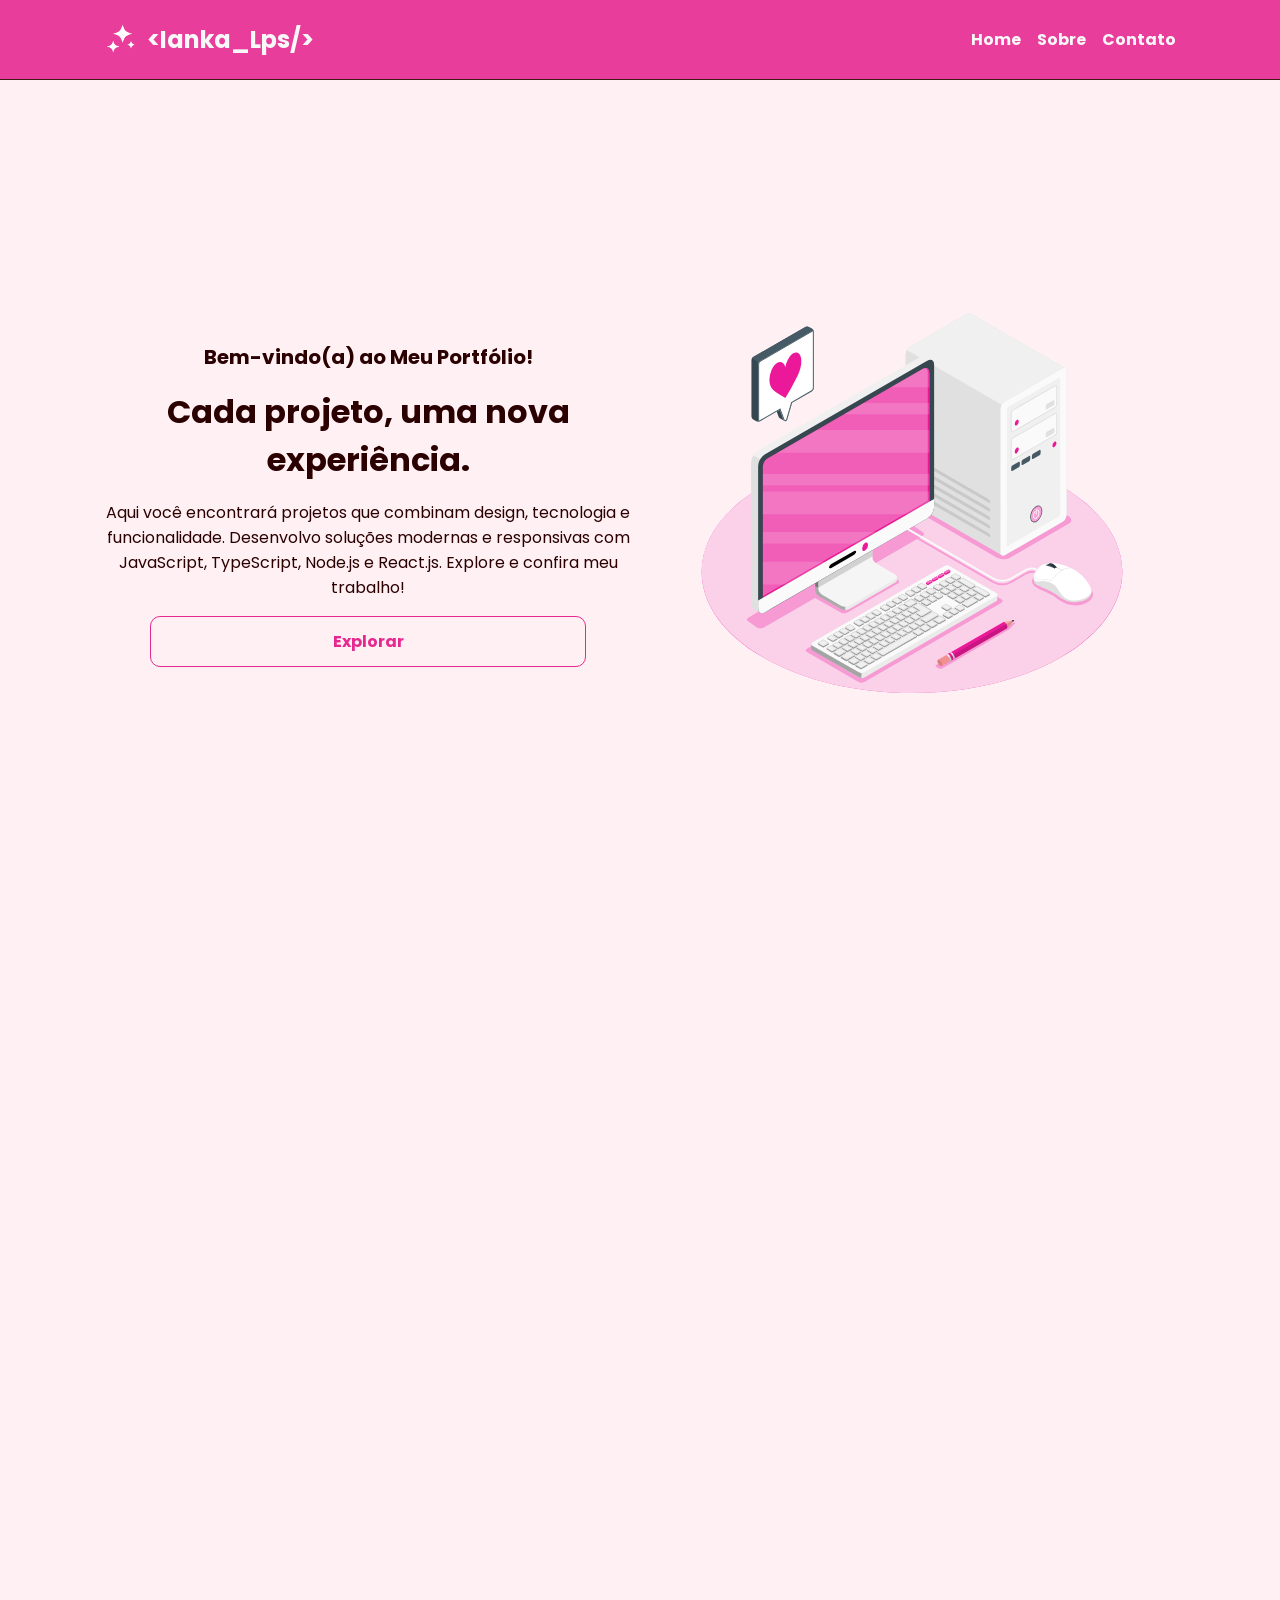
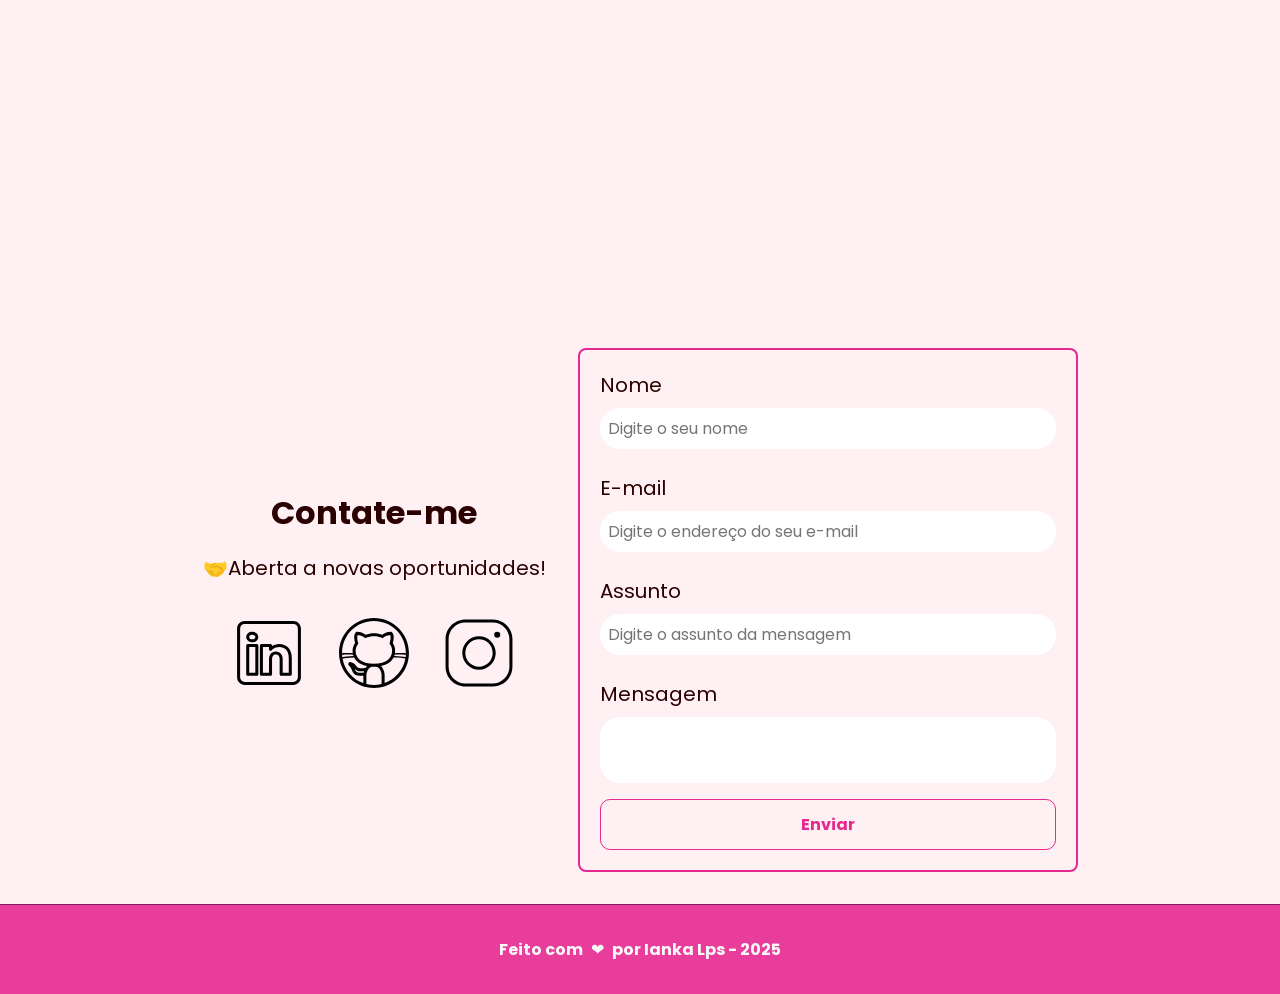
==== index.html @ 4127769c "Update index.html" ====
<!DOCTYPE html>
<html lang="pt-br">
<head>

        <!-- Fontes do Google -->
        <link rel="preconnect" href="https://fonts.googleapis.com">
        <link rel="preconnect" href="https://fonts.gstatic.com" crossorigin>

        <!-- Fonte do Google - Poppins -->
        <link href="https://fonts.googleapis.com/css2?family=Poppins&display=swap" rel="stylesheet">


        <meta charset="UTF-8">
        <meta name="viewport" content="width=device-width, initial-scale=1.0">
        <meta name="description" content="Projeto Portfólio">
        <meta name="author" content="Ianka Lopes">
        <meta name="keywords" content="HTML, CSS, JavaScript">
        <link rel="icon" href="./assets/img/twinkle.png"/>

        <!-- Link para a Folha de Estilo CSS -->
        <link rel="stylesheet" href="./assets/css/styles.css">

        <title>Portfólio - Ianka Lopes</title>
</head>

<body>

        <!-- Cabeçalho da Página -->
        <header class="flex menu_container">

            <!-- Conteudo do Cabeçalho -->
            <div id="header_content" class="menu_content">

            <!-- Título do Cabeçalho -->
            <div id="titulo"> 

            <h2>
                <a href="#">
                    <img src="./assets/img/twinkle.png" alt="Twinkle" width="35">
                    &lt;Ianka_Lps/&gt;
                </a>
            </h2>
            </div>

            <!-- Menu -->
            <div id="menu" class="flex">
                <nav>
                    <!-- Marcadores não Ordenados -->
                    <ul class="flex menu_list">
                        <li><a href="#">Home </a></li>
                        <li><a href="#about">Sobre</a></li>
                        <li><a href="#contact">Contato</a></li>
                    </ul>
                </nav>
            </div>
        </div>
        
    </header>

    <!-- Seção Principal da Página -->
    <main> 

        <!-- Seção - Home -->
        <section id="home" class="flex home_container">

            <article id="home_texto" class="flex home_content">

                <h4>Bem-vindo(a) ao Meu Portfólio!</h4>
                <h1>Cada projeto, uma nova experiência.</h1>
                <p>Aqui você encontrará projetos que combinam design, tecnologia e funcionalidade. 
                    Desenvolvo soluções modernas e responsivas com JavaScript, TypeScript, Node.js 
                    e React.js. Explore e confira meu trabalho!</p>
                
                <a 
                    href="https://github.com/IankaLps" 
                    target="_blank"
                    class="botao"
                >
                    Explorar
                </a>

            </article>

            <article id="home_imagem" class="flex home_content">
                <img 
                    src="./assets/img/desktop-computer-animate.svg" 
                    alt="Computador Rosa Animado"
                />
            </article>

        </section>

            <!-- Seção - About -->
        <section id="about" class="flex about_container">

            
    </section>


            <!-- Seção - Contact -->
            <section id="contact" class="contato_container">

                <article id="redes_socias" class="contato_content">
                    <h4>Contate-me</h4>
                    <p>🤝Aberta a novas oportunidades!</p>


                    <div id="icones_redes_sociais" class="social_container">
                    <a href="https://www.linkedin.com/in/iankalps/" target="_blank">
                        <img 
                            src="./assets/img/linkedin.svg"
                            alt="Logo do Linkedin"
                            class="social_icon"
                        >
                    </a>
                    <a href="https://github.com/IankaLps" target="_blank">
                        <img 
                            src="./assets/img/github.svg"
                            alt="Logo do GitHub"
                            class="social_icon"
                    >
                    </a>
                    <a href="" target="_blank">
                        <img 
                            src="./assets/img/instagram.svg"
                            alt="Logo do Instagram"
                            class="social_icon"
                    >
                    </a>
                    </div>
                </article>

            <!-- Seção - Formulário Contato-->
            <form action="https://formsubmit.co/150d724d189f7269b59878efcbf6ae27" method="POST" id="formulario">

                <input type="hidden" name="_next" value="http://localhost:5500/sucess.html">
                <input type="hidden" name="_captcha" value="false">

                <label for="none">Nome</label>
                <input 
                    id="nome" 
                    type="text" 
                    name="nome"
                    placeholder="Digite o seu nome" >
                <span id="txtNome"></span>

                <label for="email">E-mail</label>
                <input 
                    id="email" 
                    type="text" 
                    name="email"
                    placeholder="Digite o endereço do seu e-mail"
                >
                <span id="txtEmail"></span>

                <label for="assunto">Assunto</label>
                <input 
                    id="assunto" 
                    type="text" 
                    name="assunto"
                    placeholder="Digite o assunto da mensagem"
                >
                <span id="txtAssunto"></span>

                <label for="mensagem">Mensagem</label>
                <textarea
                    id="mensagem"
                    name="mensagem"
                    placeholder="Digite a sua mensagem"
                >
                </textarea>

                <button type="submit" class="botao">Enviar</button>
            </form>

        </section>

    </main>

    <!-- Rodapé da Página -->
    <footer class="flex"> 
        Feito com <span class="heart">❤</span> por Ianka Lps - 2025
    </footer>

        <!-- Script JavaScript -->
        <script src="./assets/js/script.js"></script>

</body>

</html>
---- assets/css/styles.css ----
*{
    margin: 0;
    padding: 0;
    box-sizing: border-box;
    text-decoration: none;
    outline: none;
    font-weight: 400;
    font-family: 'Poppins', sans-serif;
}

:root{
    --gray-400: #505861;
    --gray-100: #E4E4E4;
    --black-800: #171717;
    --white: #F9F9F9;

    --pink-100: #FEF0F3;
    --pink-300: #2b0000;
    --pink-400: #E62991;
    --pink-600: #7A0650;
    
}

html{
    width: 100%;
    height: 100vh;
    scroll-behavior: smooth;
}

body{
    background-color: var(--pink-100);
    color: var(--pink-300);
    -webkit-font-smoothing: antialiased;
    -moz-osx-font-smoothing: grayscale;
}

button,
a {
    cursor: pointer;
}

.botao{
    color: var(--pink-400);
    text-align: center;
    padding: 12px 32px;
    background: none;
    border: 1px solid var(--pink-400);
    border-radius: 10px;
    font-weight: 700;
    font-size: 1rem;
}

.botao:hover{
    background-color: var(--pink-400);
    color: var(--white)
}


.botao:active {
    background-color: var(--pink-300); /* Um tom mais escuro quando pressionado */
    color: var(--white); /* Texto fica branco ao clicar */
}

.flex{
    display: flex;
    justify-content: center;
    align-items: center;
}



/* Estilização - Seção Header */
.menu_container{
    position: sticky;
    top: 0;
    width: 100%;
    height: 5rem;
    background-color: var(--pink-400);
    border-bottom: 1px solid var(--pink-300);
    filter: opacity(0.9);
}

.menu_container a{
    color: var(--white);
    font-weight: 700;
}

.menu_container a:hover{
    color: var(--pink-300);
}

.menu_container a:active {
    color: var(--pink-100); /* Tom mais escuro quando pressionado */
}

.menu_content{
    max-width: 1120px;
    padding: 0 1.5rem;
    width: 100%;
    display: flex;
    justify-content: space-between;
}

.menu_list{
    list-style: none;
    text-align: center;
}

.menu_list li{
    margin-left: 1rem;
}

#menu_content_sucess {
    width: 100%;
    max-width: 1120px;
    padding: 0 1.5rem;
}

/* Ajuste para o título do cabeçalho */
#titulo h2 a {
    display: flex;
    align-items: center;
    gap: 0.5rem; /* Espaço entre o ícone e o nome */
    text-decoration: none;
    font-size: 1.5rem;
}

#menu_content_sucess h2 {
    font-size: 1.5rem; /* Mesmo tamanho da página sucess.html */
}

#menu_content_sucess h2 a {
    display: flex;
    align-items: center;
    gap: 0.5rem;
    text-decoration: none;
    font-size: inherit;
}

/* Ajuste para o ícone */
#titulo img {
    width: 35px;
    height: auto;
    max-width: 100%;
}

/* Estilização - Seção Home */
.home_container{
    max-width: 1120px;
    margin: 1rem auto;
    padding: 0 1rem;
    height: calc(100vh - 6.25rem);
}

.home_container p,
h1,
h4{
    text-align: center;
    font-size: 1rem;
}

.home_container h1{
    font-size: 2.25rem;
    line-height: 3rem;
    font-weight: 700;
}

.home_container h4{
    font-weight: 700;
}

.home_container p{
    margin: 1rem 0;
}

.home_container .botao{
    width: 80%;
}

.home_content{
    width: 50vw;
    flex-direction: column;
}

.home_content img{
    display: flex;
    width: 80%;
}

/* Estilização - Página Sucess */
.home_container_sucess {
    height: calc(100vh - 12.5rem);
    max-width: 1120px;
    margin: 1rem auto;
    padding: 0 1rem;
}

#home_texto {
    width: 50vw;
    flex-direction: column;
}

#home_texto h1 {
    font-size: 2rem;
    font-weight: 700;
}

#home_texto h4 {
    font-size: 1.25rem;
    padding: 1rem;
}

#menu_content_sucess img {
    width: 35px;
    height: auto;
    max-width: 100%;
}
/* Estilização - Seção About */
.about_container{
    max-width: 1120px;
    margin: -1.25rem auto;
    padding: 0 1rem;
    height: 100vh;
}

.about_container img{
    margin: 1rem;
    width: 35%;
    border: 5px solid var(--pink-400);
    border-radius: 50%;
}

.about_container h2{
    font-size: 2rem;
    line-height: 3rem;
    font-weight: bold;
    text-align: center;
}

.about_container p{
    margin: 1rem 0;
    text-align: center;
}

.about_github {
    justify-content: space-evenly;
}

#about_texto {
    margin-left: 2rem;
}

/* Estilização - Seção Contact */
.contato_container {
    display: flex;
    justify-content: center;
    align-items: center;
    gap: 2rem;
    max-width: 1120px;
    margin: 4rem auto 2rem;
    padding: 0 2rem;
}

.contato_container h4 {
    margin: 1rem 0;
    font-size: 2rem;
    font-weight: 700;
}

.contato_content {
    flex-direction: column;
    margin: 4rem 0 0 0;
    font-size: 1.25rem;
}

.contato_content p {
    display: block;
    text-align: justify;
}


/* -- Estilização - Seção Redes Socias -- */
.social_container {
    display: flex;
    justify-content: space-evenly;
    margin: 2rem 0 0 0;
}

.social_icon {
    width: 4.75rem;
    height: 4.75rem;
}

.social_icon:hover {
    filter: brightness(0) 
            saturate(100%) 
            invert(26%) 
            sepia(75%) 
            saturate(3853%) 
            hue-rotate(311deg) 
            brightness(95%) 
            contrast(90%);
}

/* -- Estilização - Seção Form -- */
form {
    display: flex;
    flex-direction: column;
    margin: 7rem 0 0 0;
    padding: 1.25rem;
    border: 2px solid var(--pink-400);
    border-radius: 8px;
    width: 100%;
    max-width: 500px; /* Ajuste o tamanho máximo */
    min-width: 300px; /* Evita que fique muito pequeno */
}

form label {
    font-size: 1.25rem;
    text-align: left;
}

form input,
textarea {
    width: 100%;
    margin: 0.5rem 0 1rem;
    padding: 0.5rem;
    border-radius: 20px;
    border: none;
    font-size: 1rem;
}

textarea {
    resize: none;
}

form span {
    margin-bottom: 0.5rem;
    margin-left: 0.75rem;
    font-size: 0.75rem;
    line-height: 1.25rem;
    color: red;
}

/* Estilização - Seção Footer */
footer {
    margin: 0;
    padding: 2rem;
    color: var(--white);
    background-color: var(--pink-400);
    filter: opacity(0.9);
    text-align: center;
    font-weight: bold;
    border-top: 1px solid var(--pink-600);
}

.heart {
    margin: 0 8px; /* Add Espaço antes e depois do coração */
}

/* --Modo Responsivo -- */
/* -- Smartphone - Telas até 480px -- */
@media screen and (max-width: 490px){

    body{
        display: flex;
        flex-direction: column;
        min-height: 100vh;
    }

    main{
        display:flex;
        flex: 1;
        flex-direction: column;
    }

    footer{
        margin-top: auto;
    }

    /* Ajustes no Menu*/

    .menu_container{
        height: auto;
        padding: 1rem 0;
    }

    .menu_content{
        justify-content: center;
        max-width: 100%;
        /* padding: 1rem; */
    }

    #titulo a{
        font-size: 1.75rem;
    }

    #titulo img {
        width: 14px;
        height: auto;
    }

    .menu_list{
        display: none;
    }

    /* Ajustes na Seção Home*/

    .home_container{
        flex-direction: column-reverse;
        width: 100%;
        height: auto;
        margin-top: 2rem;
    }

    .home_content{
        width: 100%;
    }

    .home_content h1{
        font-size: 1.75rem;
        line-height: 2.25rem;
    }

    .home_content .botao, img{
        width: 80%
    }

    #home_texto{
        margin-top: 0.5rem;
    }

    #home_imagem{
        margin-bottom: 0;
    }

    /* Ajustes na Seção About*/

    .about_container{
        flex-direction: column;
        width: 100%;
        height: auto;
        margin-top: 3rem;
    }

    .about_container img{
        width: 70%;
    }

    .about_container h1{
        font-size: 1.75rem;
        line-height: 2.25rem;
    }

    .about_github{
        flex-direction: column;
        gap: 0.5rem;
    }

    .about_github p{
        display: none;
    }

    .about_github .botao{
        width: 80%;
    }
    
    /* Ajustes Contato */

    .contato_container {
        display: flex;
        flex-direction: column;
        align-items: center;
        text-align: center;
    }

    .contato_content{
        width: 100%
    }

    .contato_content h4{
        font-size: 1.75rem;
        line-height: 2.25rem;
    }

    .contato_content p{
        margin: 1rem;
    }

    .contato_content, form {
        display: flex;
        flex-direction: column;
        justify-content: center;
        align-items: center;
    }

    /* Ajustes da Seção Redes Sociais */

    .social_container{
        justify-content: center;
        width: 100%;
    }

    .social_icon{
        width: 4rem;
        height: 4rem;
    }

    /* Ajustes da Seção Form */
    form{
        margin: 1rem 0 0 0;
        padding: 1rem;
        margin-bottom: 5rem; /* Mais espaço do footer */
    }

}

    /* Ajustes - Página Sucess */
    #menu_content_sucess img {
        width: 25px;
    }

    #menu_content_sucess h2 a {
        font-size: 1.1rem;
    }


/* -- Tablet - Telas até 960px -- */
@media screen and (max-width: 960px) {
    
    body {
        display: flex;
        flex-direction: column;
        min-height: 100vh;
    }

    main {
        display: flex;
        flex: 1;
        flex-direction: column;
    }

    footer {
        margin-top: auto;
    }

    /* Ajustes no Menu */
    .menu_container {
        height: auto;
        padding: 1rem 0;
    }

    .menu_content {
        justify-content: space-between;
        max-width: 100%;
        padding: 0 1rem;
    }

    #titulo a {
        font-size: 1.75rem;
    }

    #titulo img {
        width: 16px;
        height: auto;
    }

    .menu_list {
        display: none;
    }

    /* Ajustes na Seção Home */
    .home_container {
        flex-direction: column-reverse;
        width: 100%;
        height: auto;
        margin-top: 2rem;
    }

    .home_content {
        width: 100%;
    }

    .home_content h1 {
        font-size: 2rem;
        line-height: 2.5rem;
    }

    .home_content .botao, img {
        width: 70%;
    }

    #home_texto {
        margin-top: 0.5rem;
    }

    #home_imagem {
        margin-bottom: 0;
    }

    /* Ajustes na Seção About */
    .about_container {
        flex-direction: column;
        width: 100%;
        height: auto;
        margin-top: 3rem;
    }

    .about_container img {
        width: 50%;
    }

    .about_container h1 {
        font-size: 2rem;
        line-height: 2.5rem;
    }

    .about_github {
        flex-direction: column;
        gap: 1rem;
    }

    .about_github p {
        display: none;
    }

    .about_github .botao {
        width: 70%;
    }
    
    /* Ajustes Contato */
    .contato_container {
        display: flex;
        flex-direction: column;
        align-items: center;
        text-align: center;
    }

    .contato_content {
        width: 100%;
    }

    .contato_content h4 {
        font-size: 2rem;
        line-height: 2.5rem;
    }

    .contato_content p {
        margin: 1rem;
    }

    /* Ajustes da Seção Redes Sociais */
    .social_container {
        justify-content: center;
        width: 100%;
    }

    .social_icon {
        width: 4rem;
        height: 4rem;
    }

    /* Ajustes da Seção Form */
    form {
        margin: 1rem 0 0 0;
        padding: 1rem;
        margin-bottom: 4rem; /* Espaço intermediário */
    }

    /* Ajustes - Página Sucess */
    #menu_content_sucess img {
        width: 30px;
    }

    #menu_content_sucess h2 a {
        font-size: 1.3rem;
    }
}
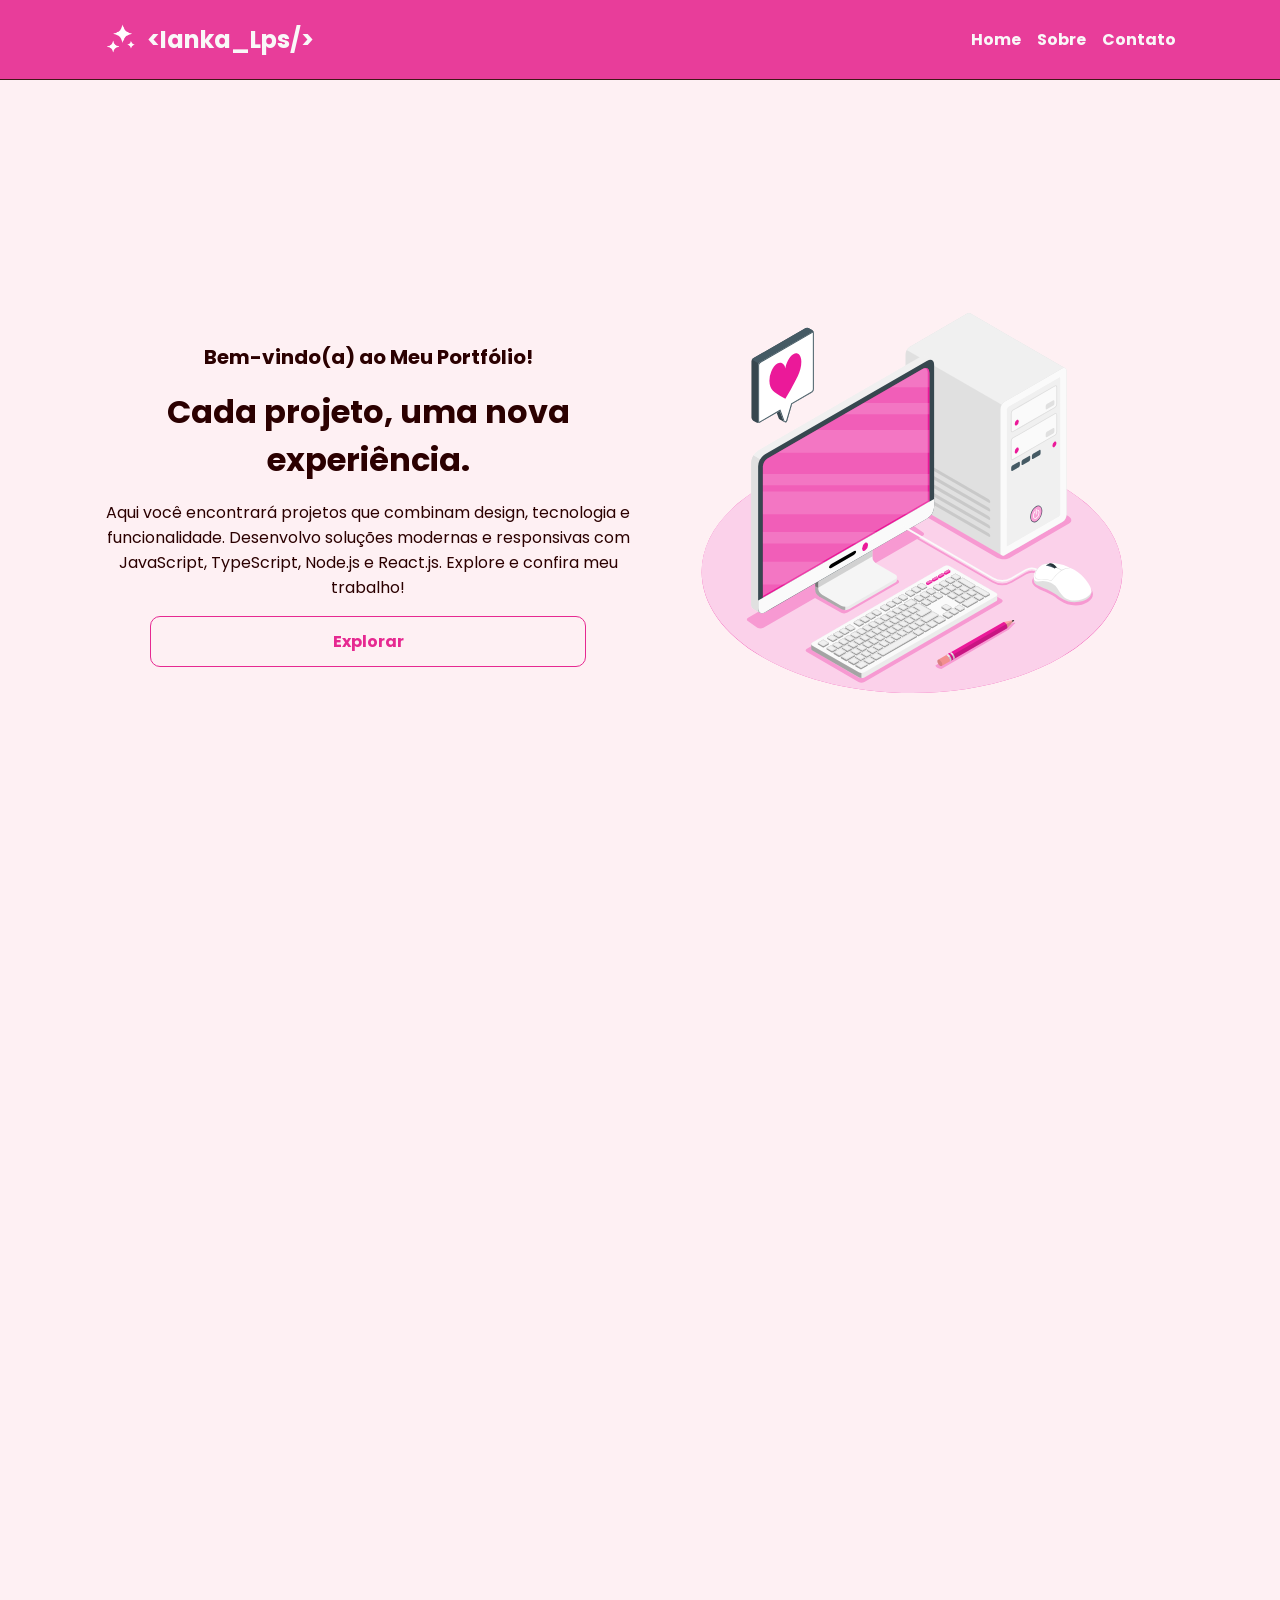
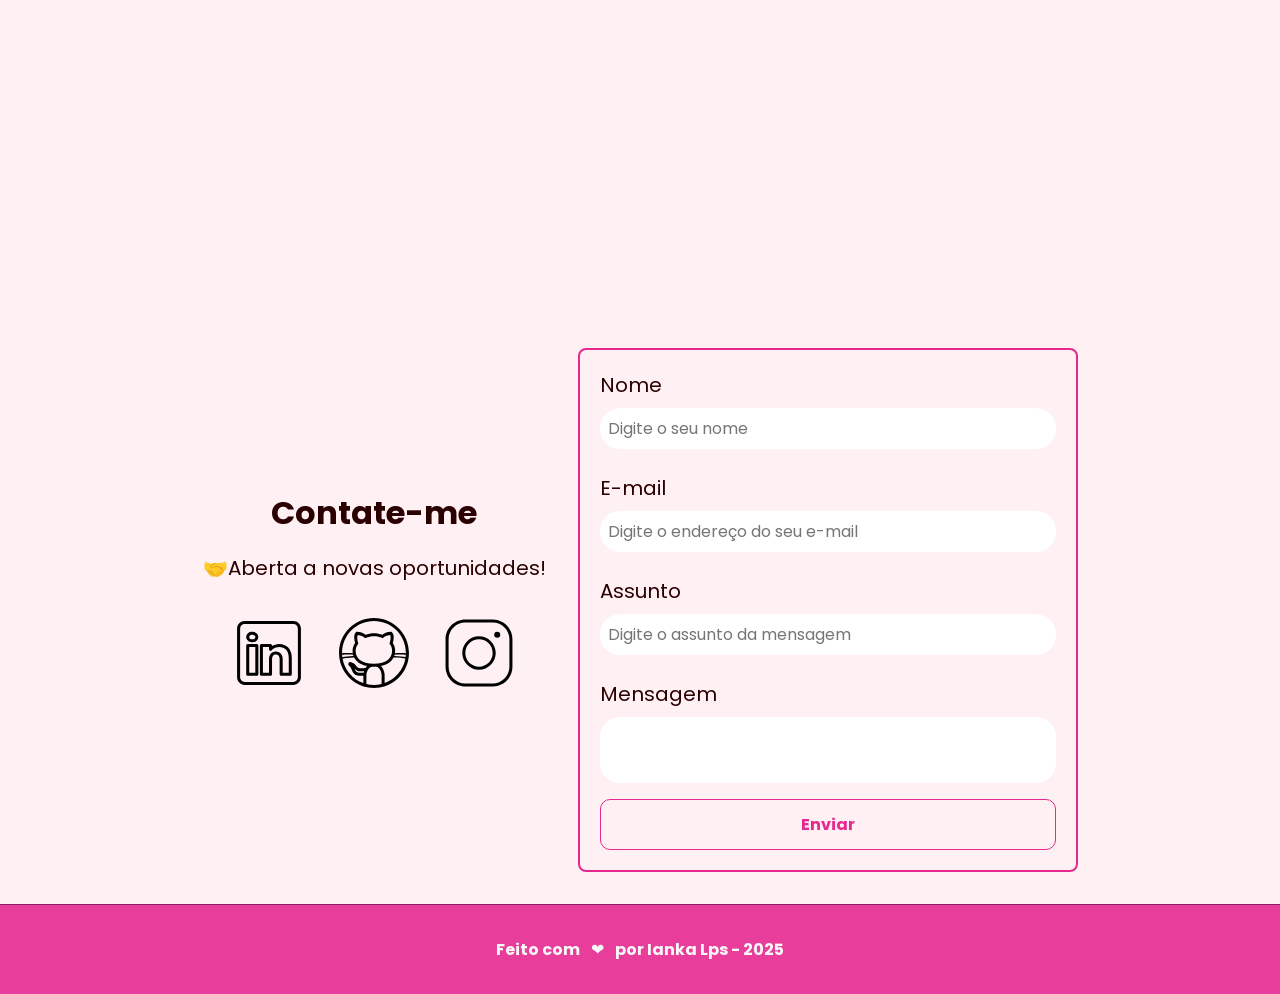
==== commit 9ba887d8: "Update index.html" ====
--- a/index.html
+++ b/index.html
@@ -133,7 +133,7 @@
             <!-- Seção - Formulário Contato-->
             <form action="https://formsubmit.co/150d724d189f7269b59878efcbf6ae27" method="POST" id="formulario">
 
-                <input type="hidden" name="_next" value="http://localhost:5500/sucess.html">
+                <input type="hidden" name="_next" value="https://iankalps.github.io/portfolio/sucess.html">
                 <input type="hidden" name="_captcha" value="false">
 
                 <label for="none">Nome</label>
@@ -178,7 +178,7 @@
     </main>
 
     <!-- Rodapé da Página -->
-    <footer class="flex"> 
+    <footer> 
         Feito com <span class="heart">❤</span> por Ianka Lps - 2025
     </footer>
 
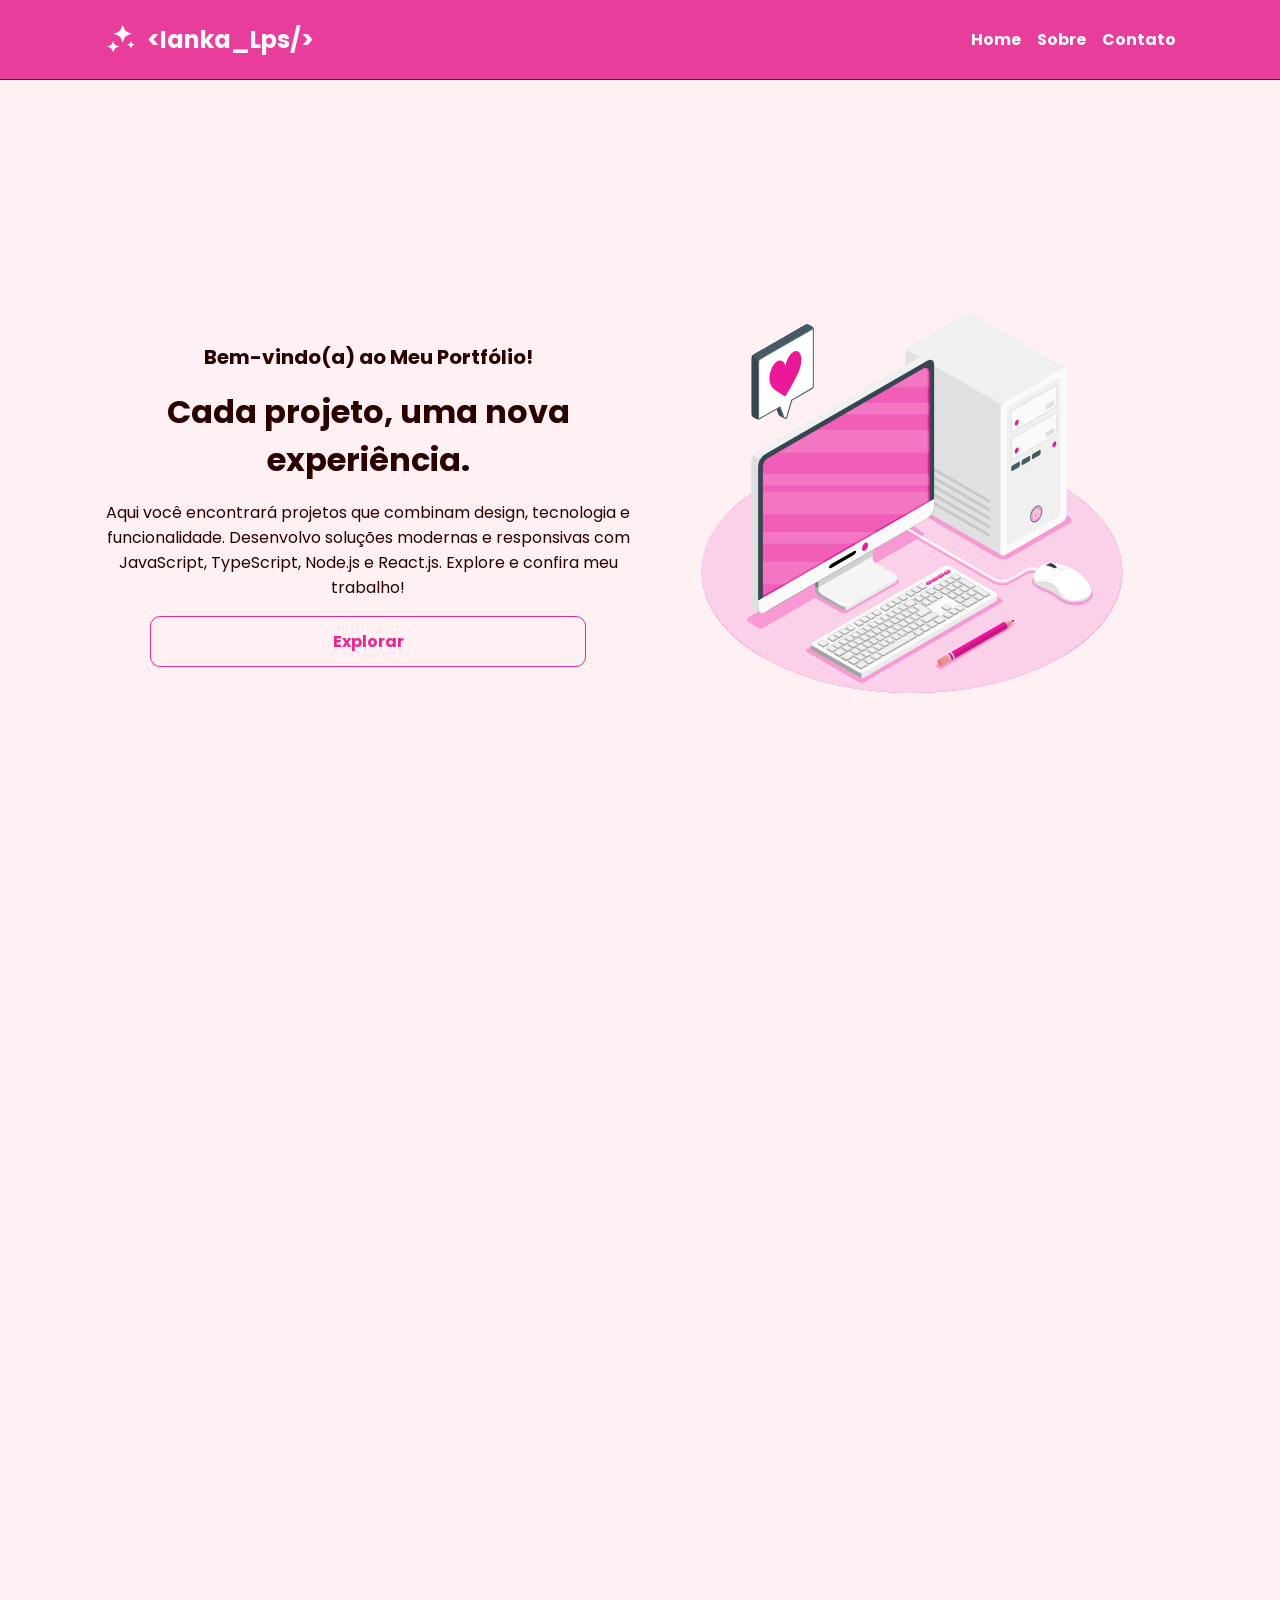
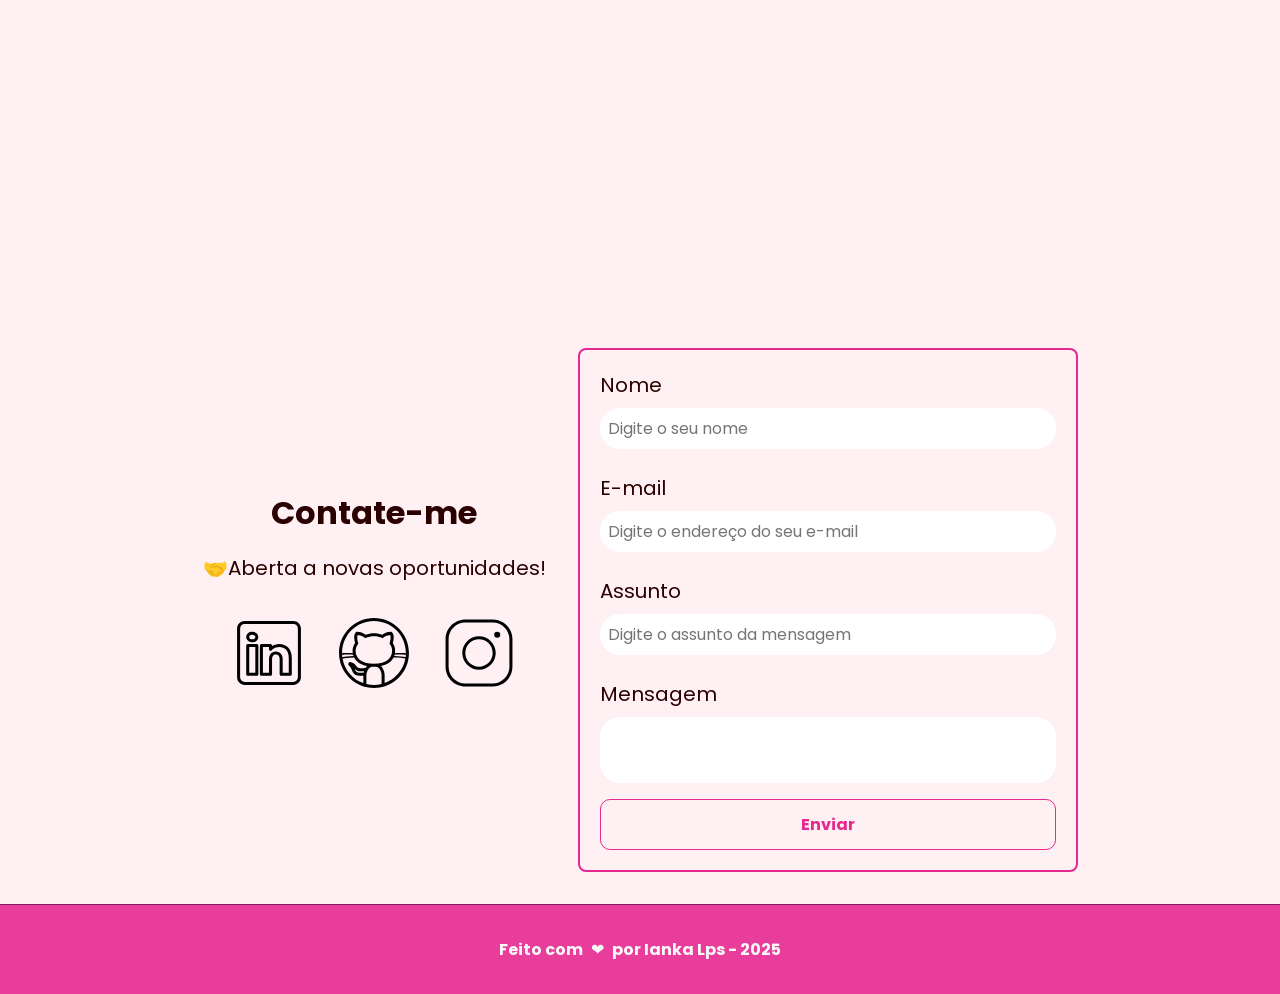
==== commit 57012718: "Update index.html" ====
--- a/index.html
+++ b/index.html
@@ -178,7 +178,7 @@
     </main>
 
     <!-- Rodapé da Página -->
-    <footer> 
+    <footer class="flex"> 
         Feito com <span class="heart">❤</span> por Ianka Lps - 2025
     </footer>
 
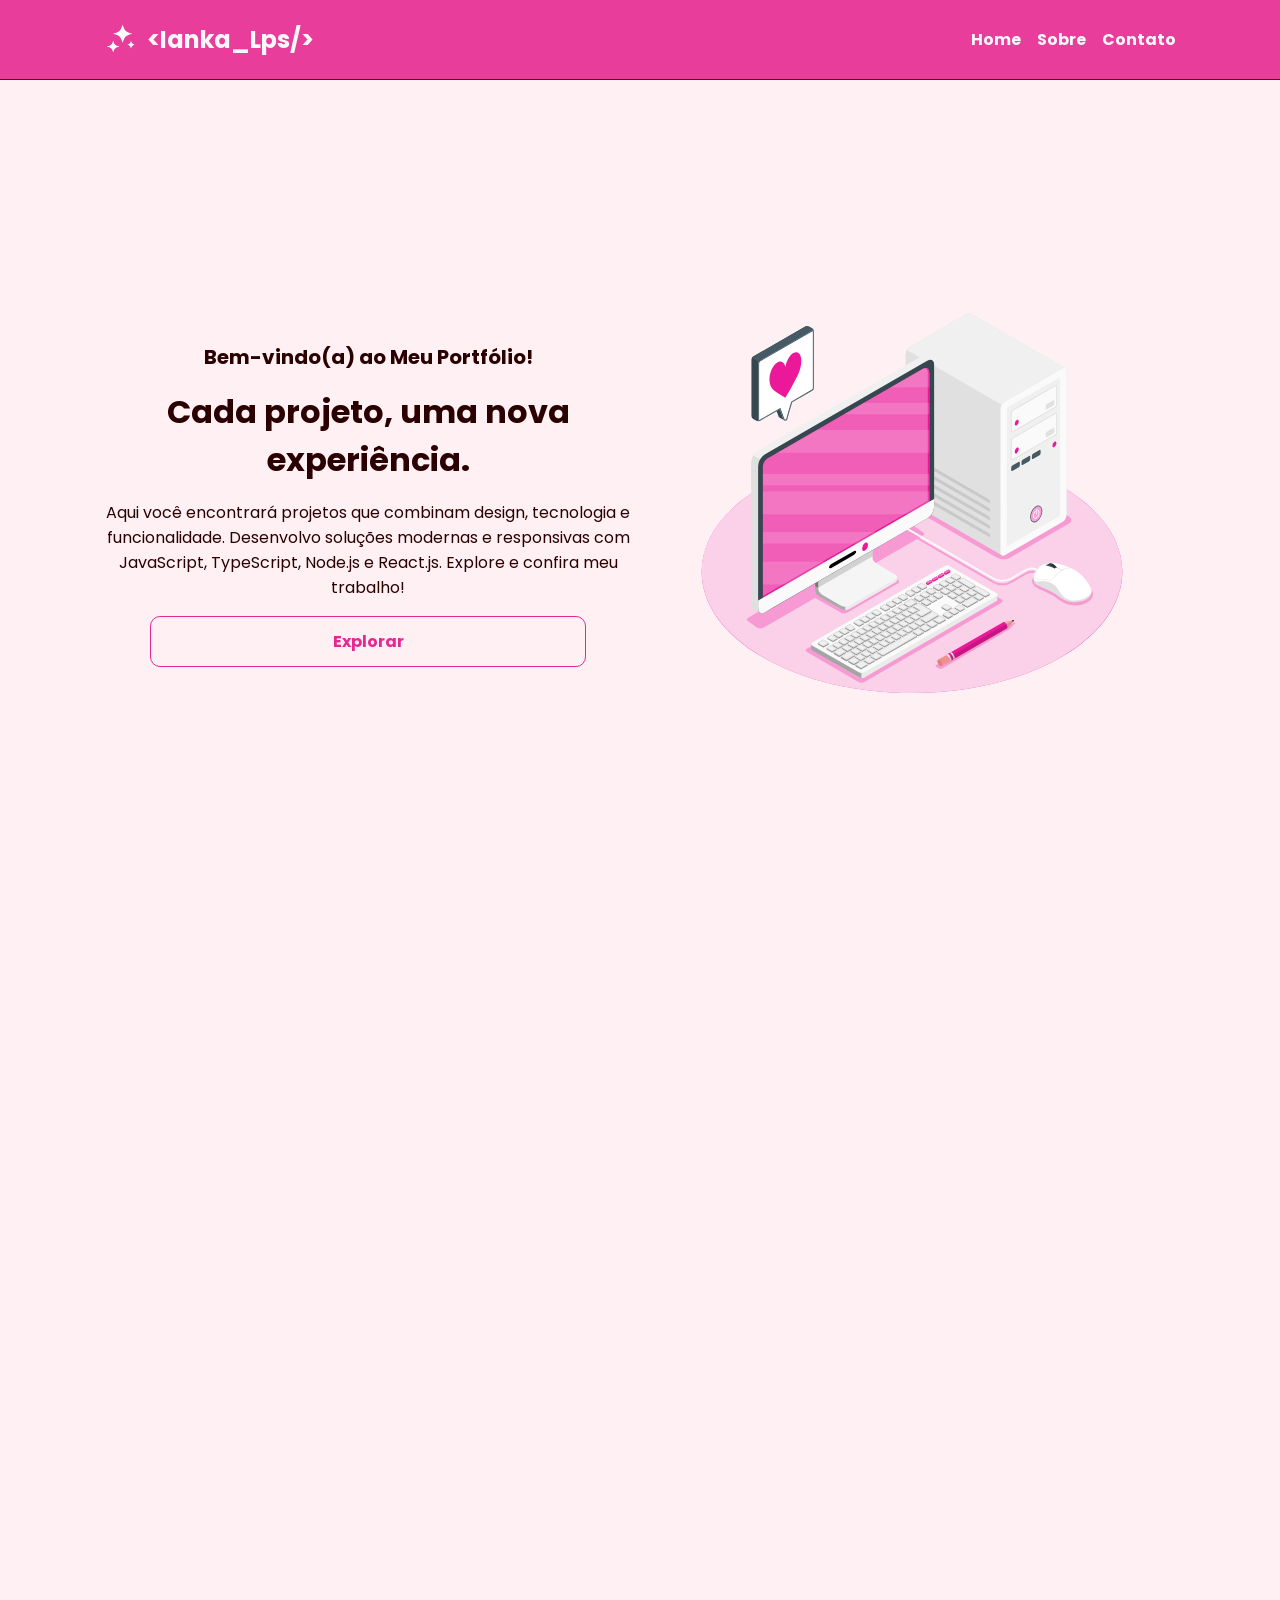
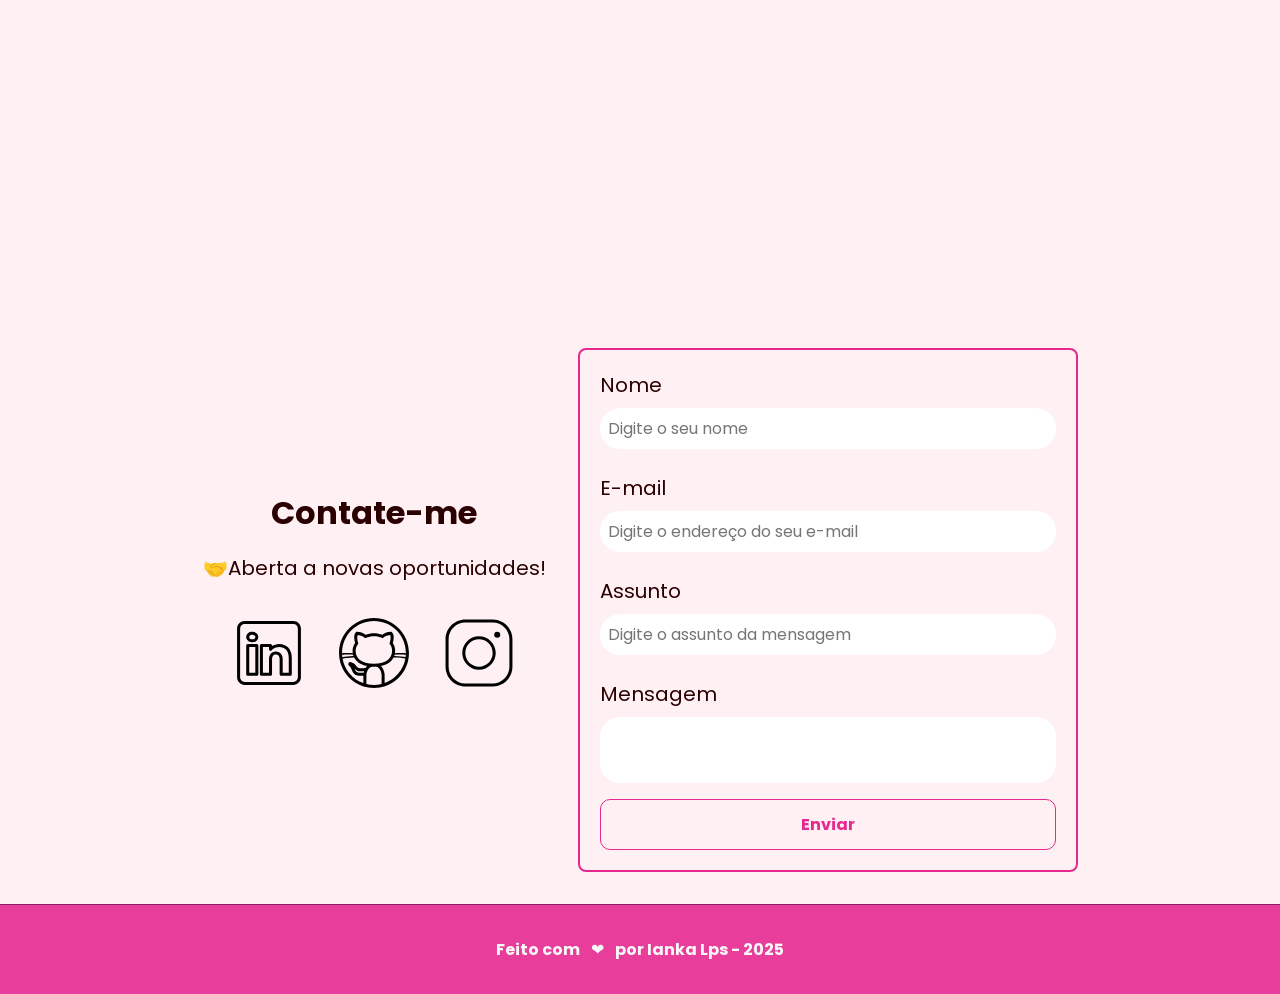
==== commit 4a849eec: "Update index.html" ====
--- a/index.html
+++ b/index.html
@@ -131,9 +131,9 @@
                 </article>
 
             <!-- Seção - Formulário Contato-->
-            <form action="https://formsubmit.co/150d724d189f7269b59878efcbf6ae27" method="POST" id="formulario">
+            <form action="https://formsubmit.co/iankk_lps@outlook.com" method="POST" id="formulario">
 
-                <input type="hidden" name="_next" value="https://iankalps.github.io/portfolio/sucess.html">
+                <input type="hidden" name="_next" value="http://localhost:5500/sucess.html">
                 <input type="hidden" name="_captcha" value="false">
 
                 <label for="none">Nome</label>
@@ -178,7 +178,7 @@
     </main>
 
     <!-- Rodapé da Página -->
-    <footer class="flex"> 
+    <footer> 
         Feito com <span class="heart">❤</span> por Ianka Lps - 2025
     </footer>
 
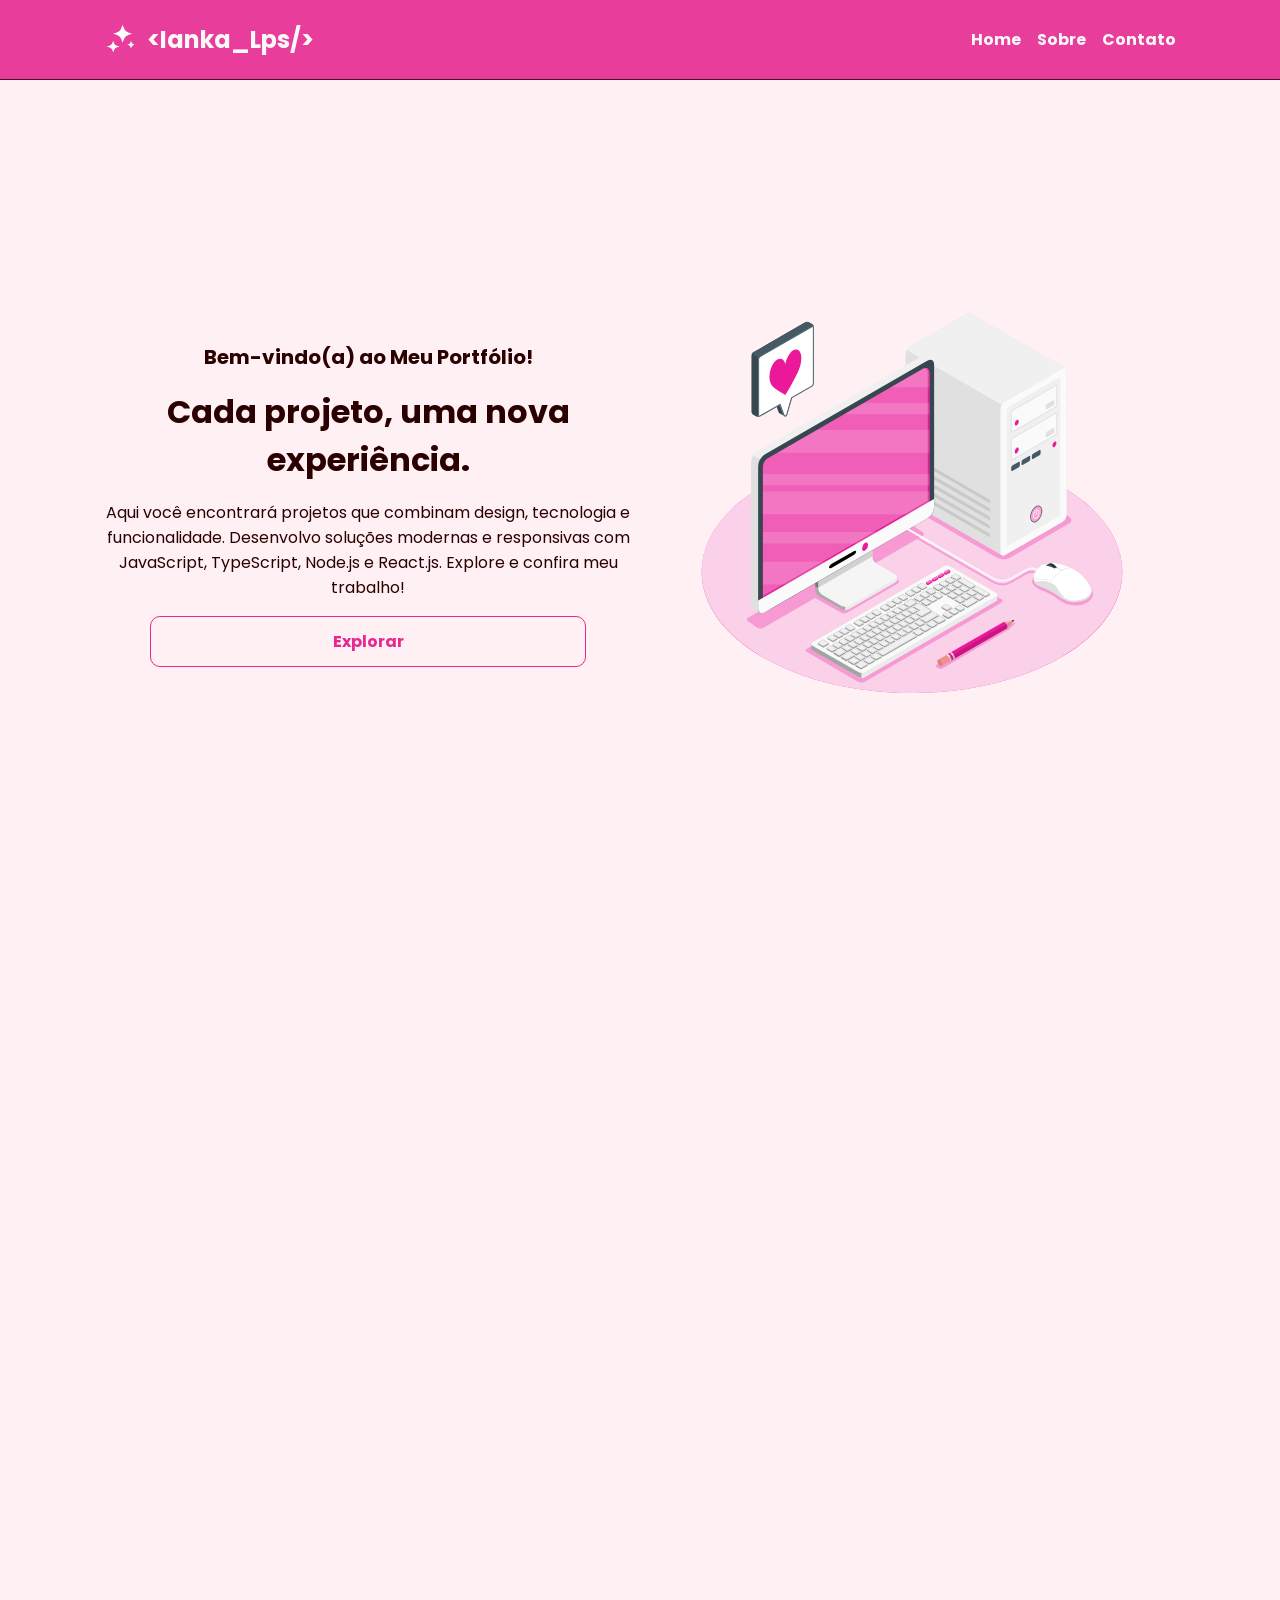
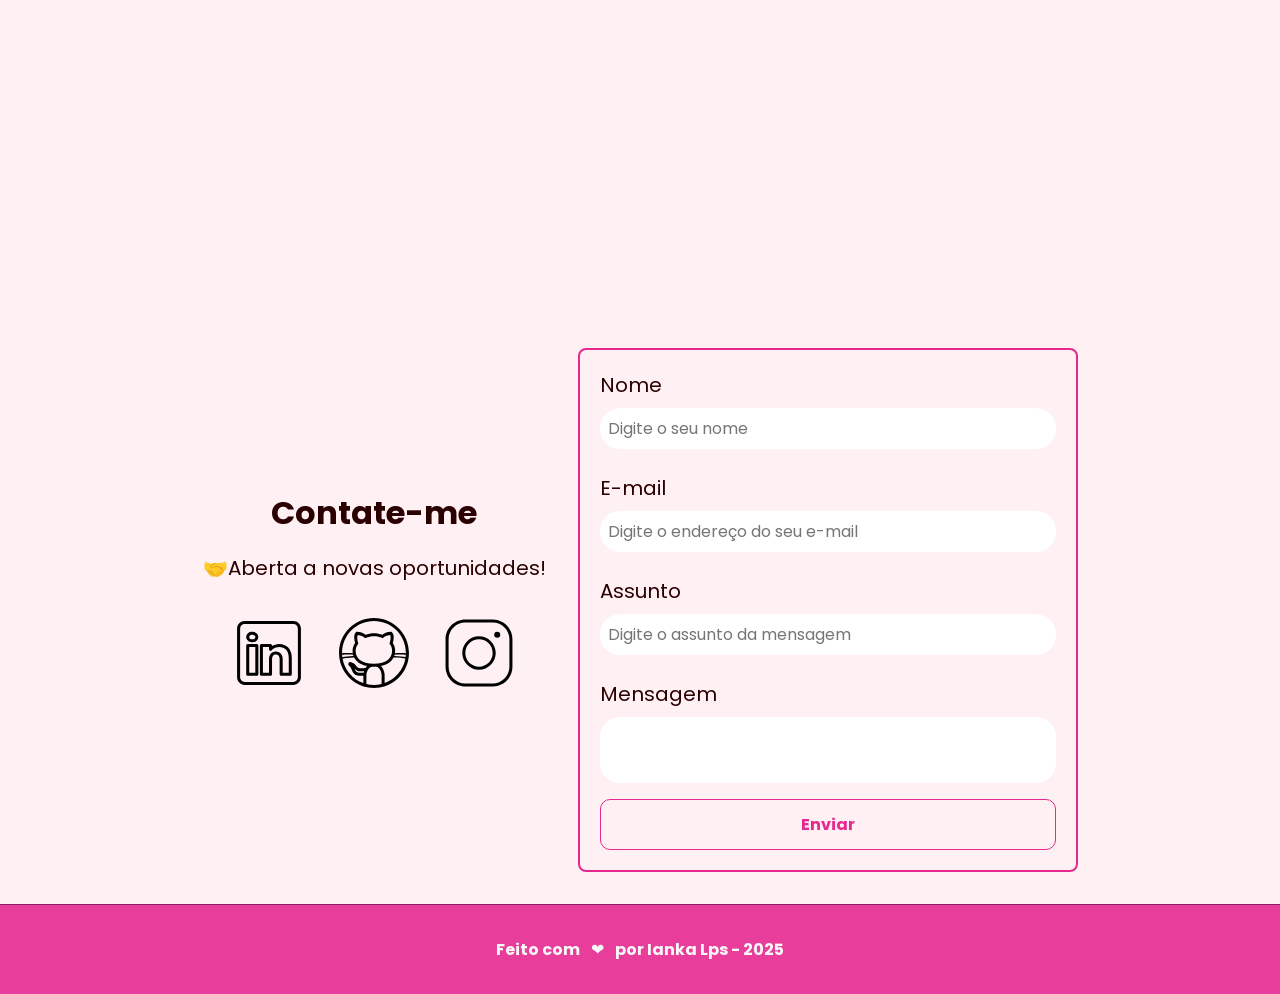
==== commit 8870e92c: "Update index.html" ====
--- a/index.html
+++ b/index.html
@@ -131,7 +131,7 @@
                 </article>
 
             <!-- Seção - Formulário Contato-->
-            <form action="https://formsubmit.co/iankk_lps@outlook.com" method="POST" id="formulario">
+            <form action="https://formsubmit.co/iankalp50@gmail.com" method="POST" id="formulario">
 
                 <input type="hidden" name="_next" value="http://localhost:5500/sucess.html">
                 <input type="hidden" name="_captcha" value="false">
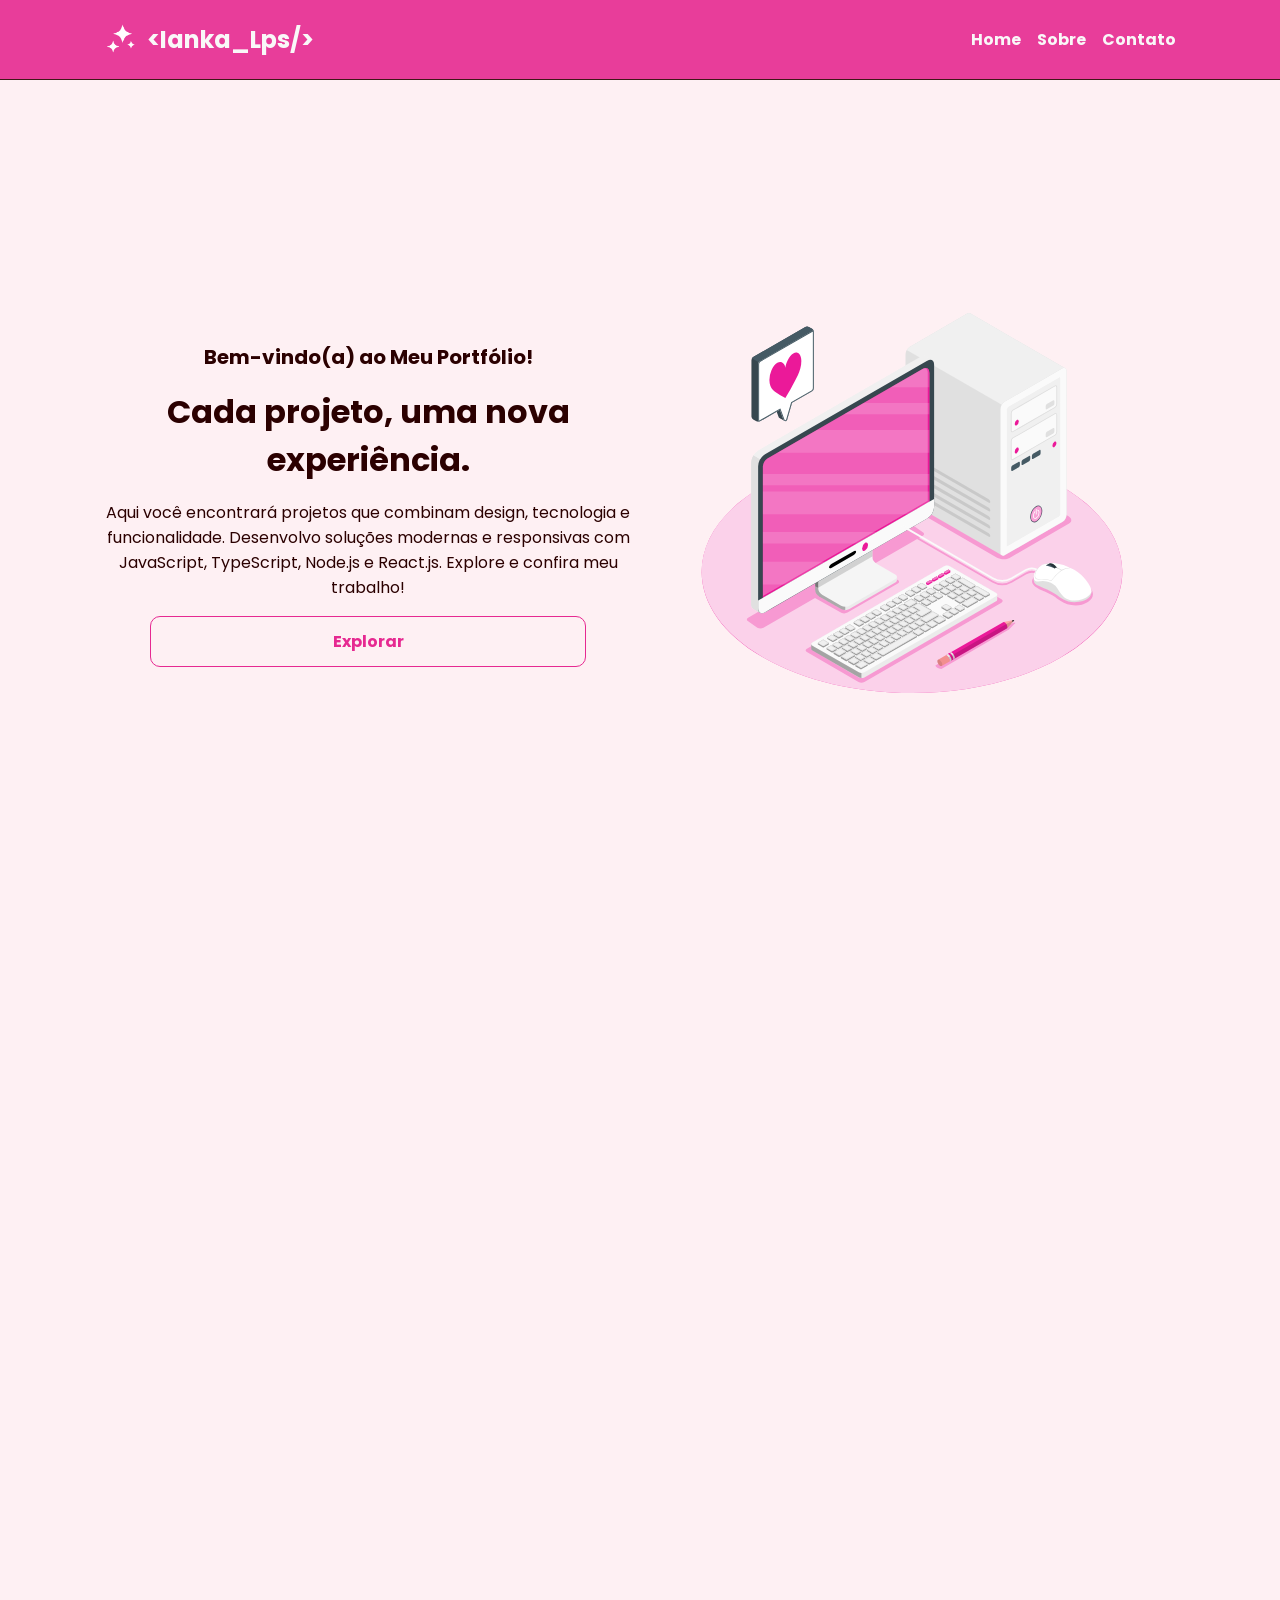
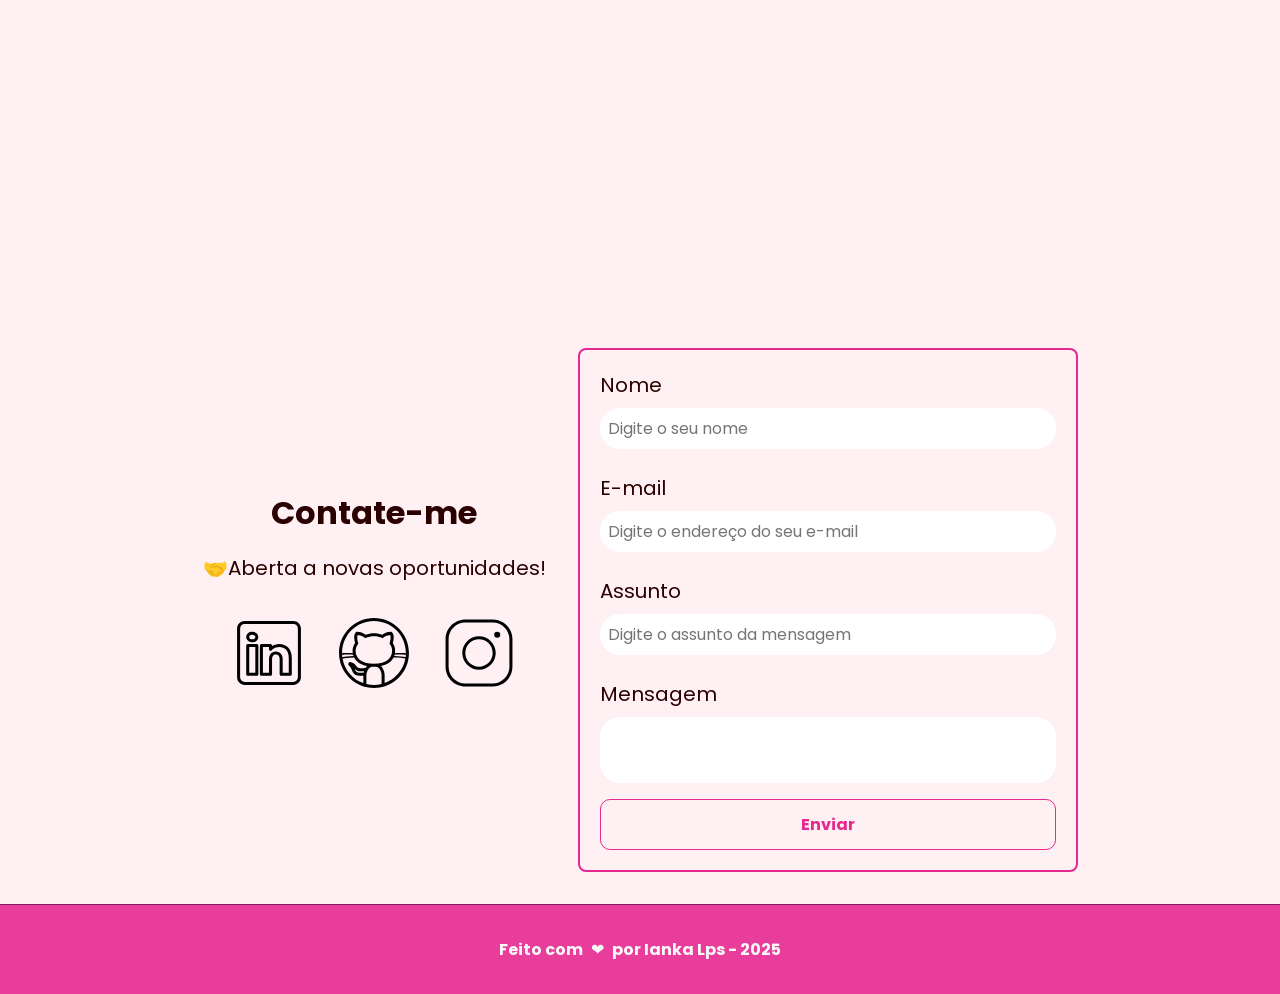
==== commit 5cd3a80e: "Update index.html" ====
--- a/index.html
+++ b/index.html
@@ -81,11 +81,11 @@
 
             </article>
 
-            <article id="home_imagem" class="flex home_content">
+            <article id="home_imagem" class=" flex home_content">
                 <img 
                     src="./assets/img/desktop-computer-animate.svg" 
                     alt="Computador Rosa Animado"
-                />
+                >
             </article>
 
         </section>
@@ -131,9 +131,9 @@
                 </article>
 
             <!-- Seção - Formulário Contato-->
-            <form action="https://formsubmit.co/iankalp50@gmail.com" method="POST" id="formulario">
+            <form action="https://formsubmit.co/150d724d189f7269b59878efcbf6ae27" method="POST" id="formulario">
 
-                <input type="hidden" name="_next" value="http://localhost:5500/sucess.html">
+                <input type="hidden" name="_next" value="https://iankalps.github.io/portfolio/sucess.html">
                 <input type="hidden" name="_captcha" value="false">
 
                 <label for="none">Nome</label>
@@ -178,7 +178,7 @@
     </main>
 
     <!-- Rodapé da Página -->
-    <footer> 
+    <footer class="flex"> 
         Feito com <span class="heart">❤</span> por Ianka Lps - 2025
     </footer>
 
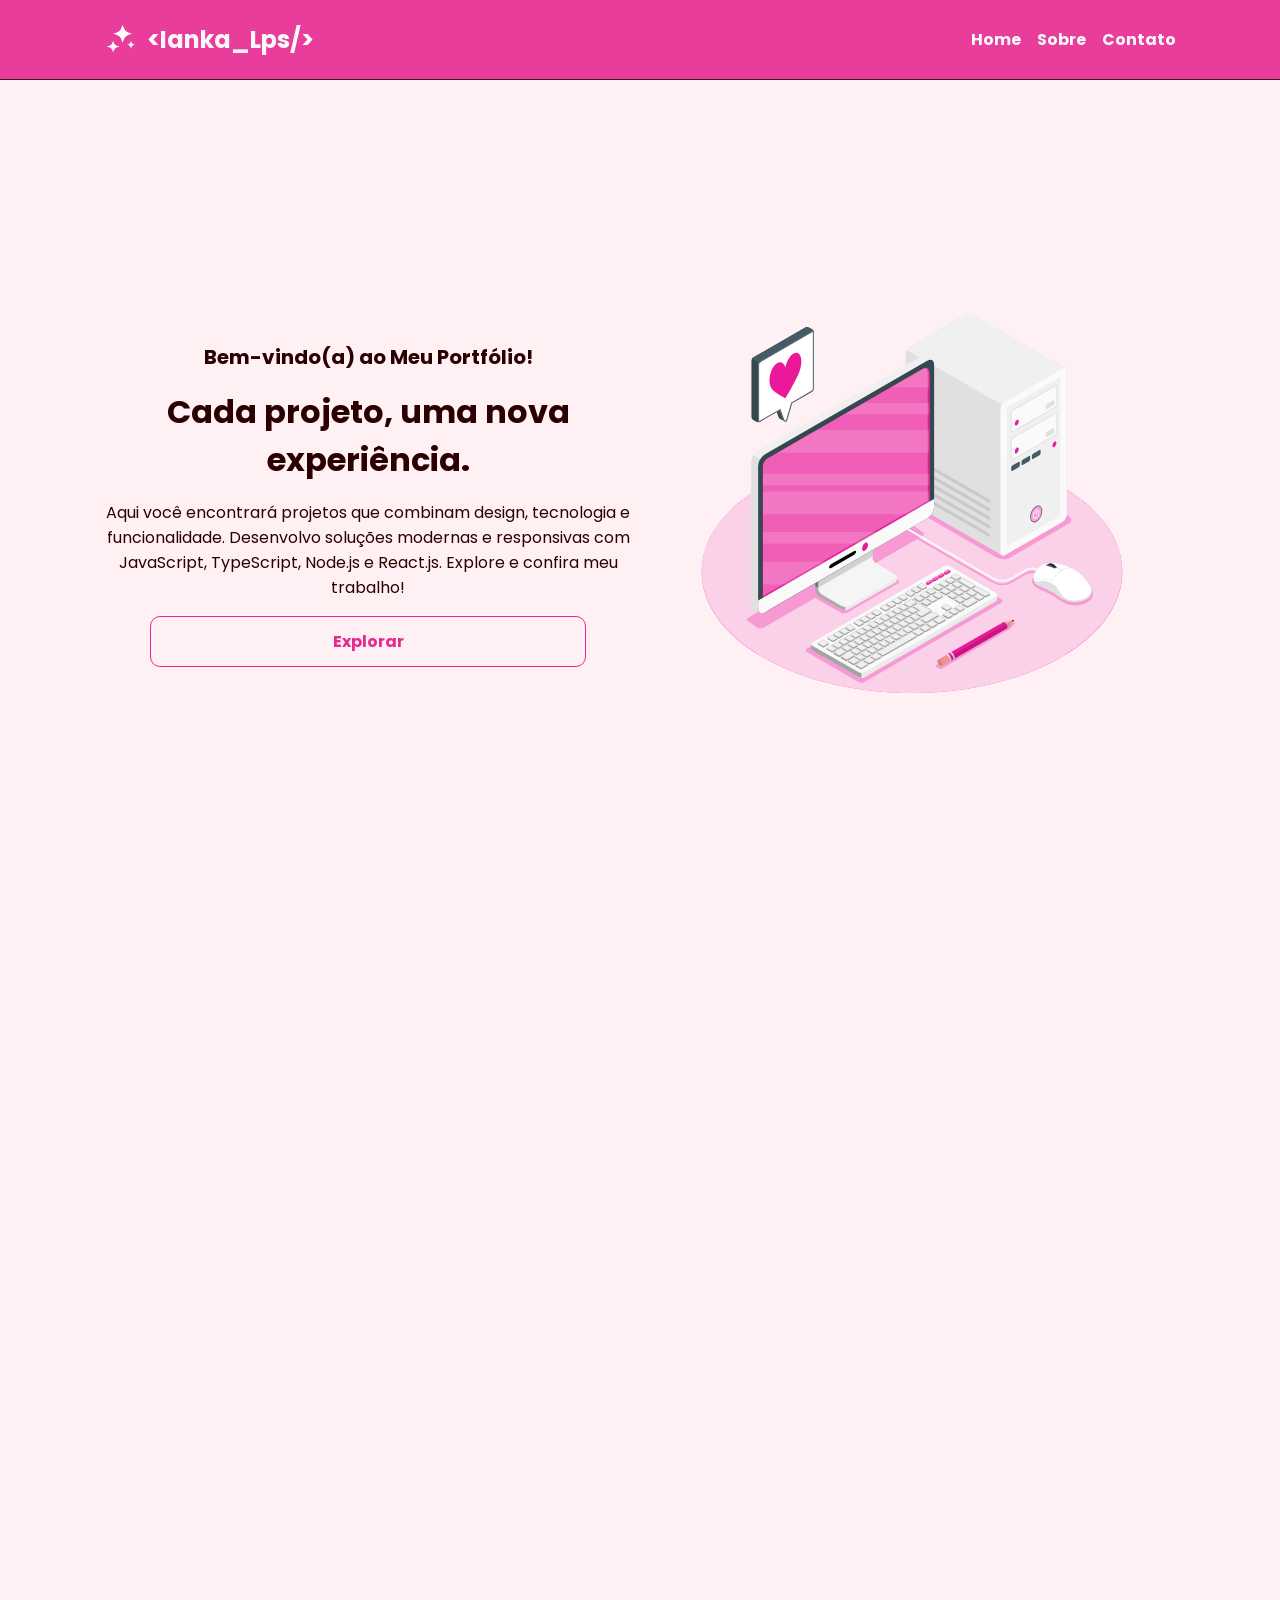
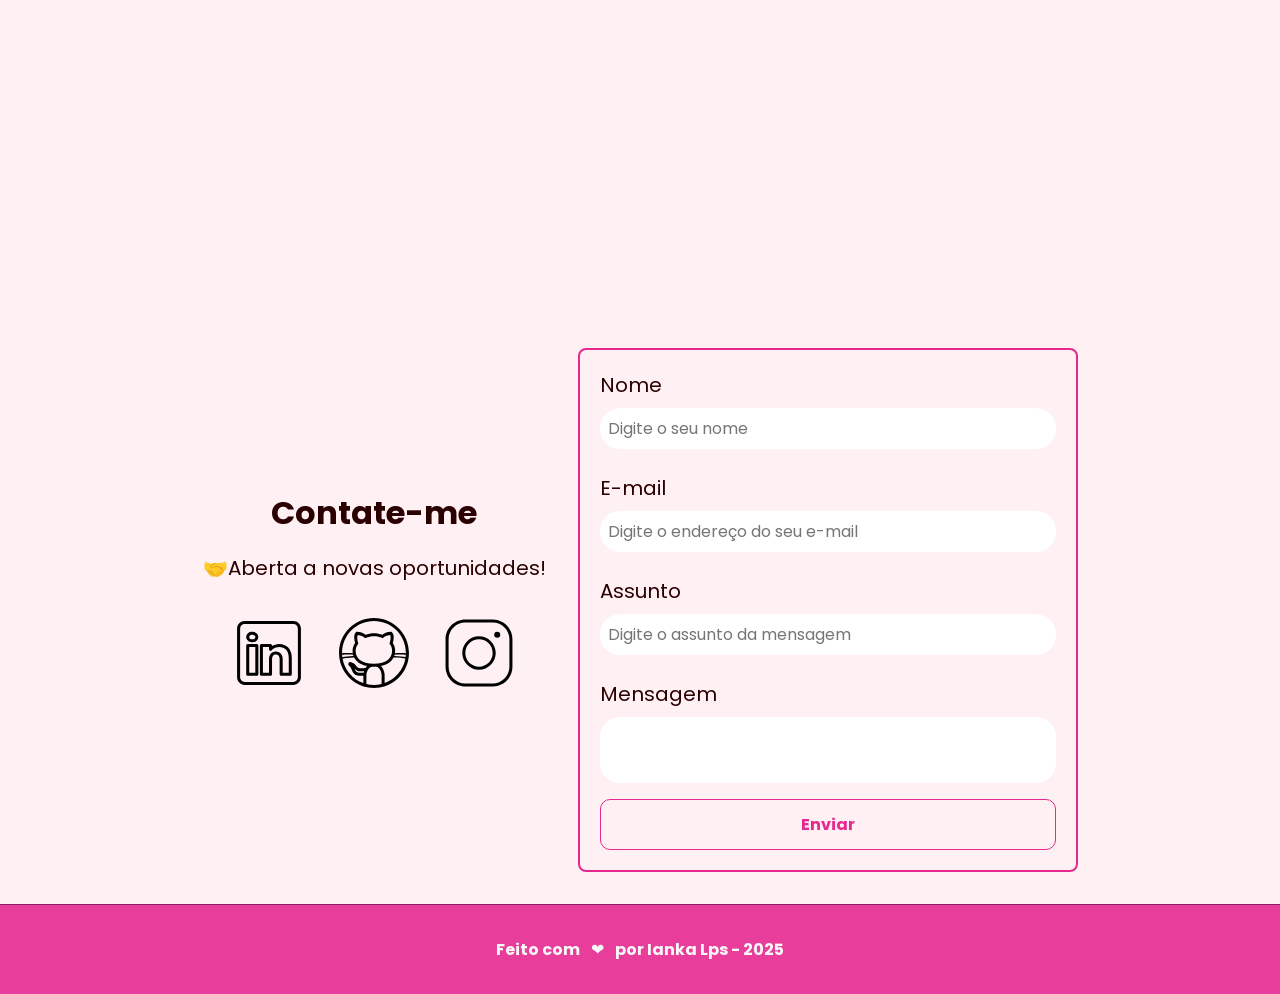
==== commit 7a19e85a: "Update index.html" ====
--- a/index.html
+++ b/index.html
@@ -81,11 +81,11 @@
 
             </article>
 
-            <article id="home_imagem" class=" flex home_content">
+            <article id="home_imagem" class="flex home_content">
                 <img 
                     src="./assets/img/desktop-computer-animate.svg" 
                     alt="Computador Rosa Animado"
-                >
+                />
             </article>
 
         </section>
@@ -178,7 +178,7 @@
     </main>
 
     <!-- Rodapé da Página -->
-    <footer class="flex"> 
+    <footer> 
         Feito com <span class="heart">❤</span> por Ianka Lps - 2025
     </footer>
 
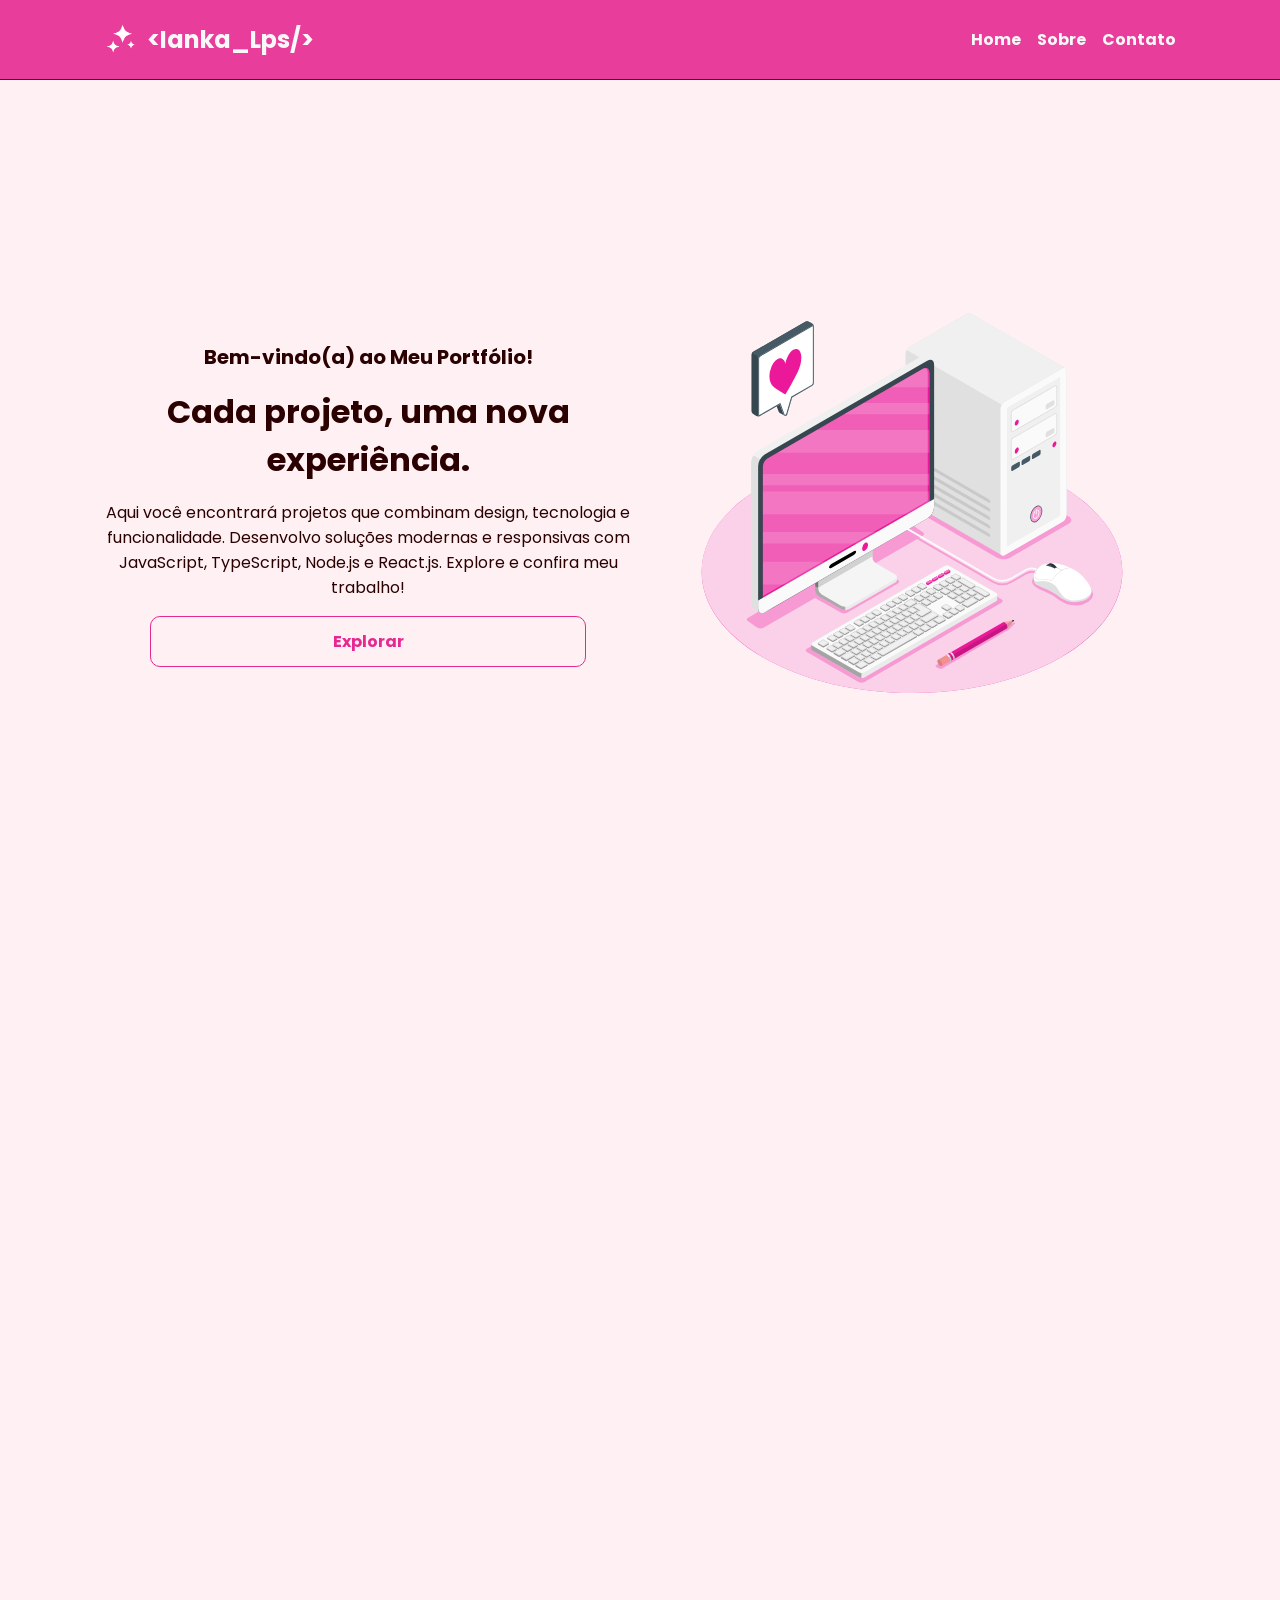
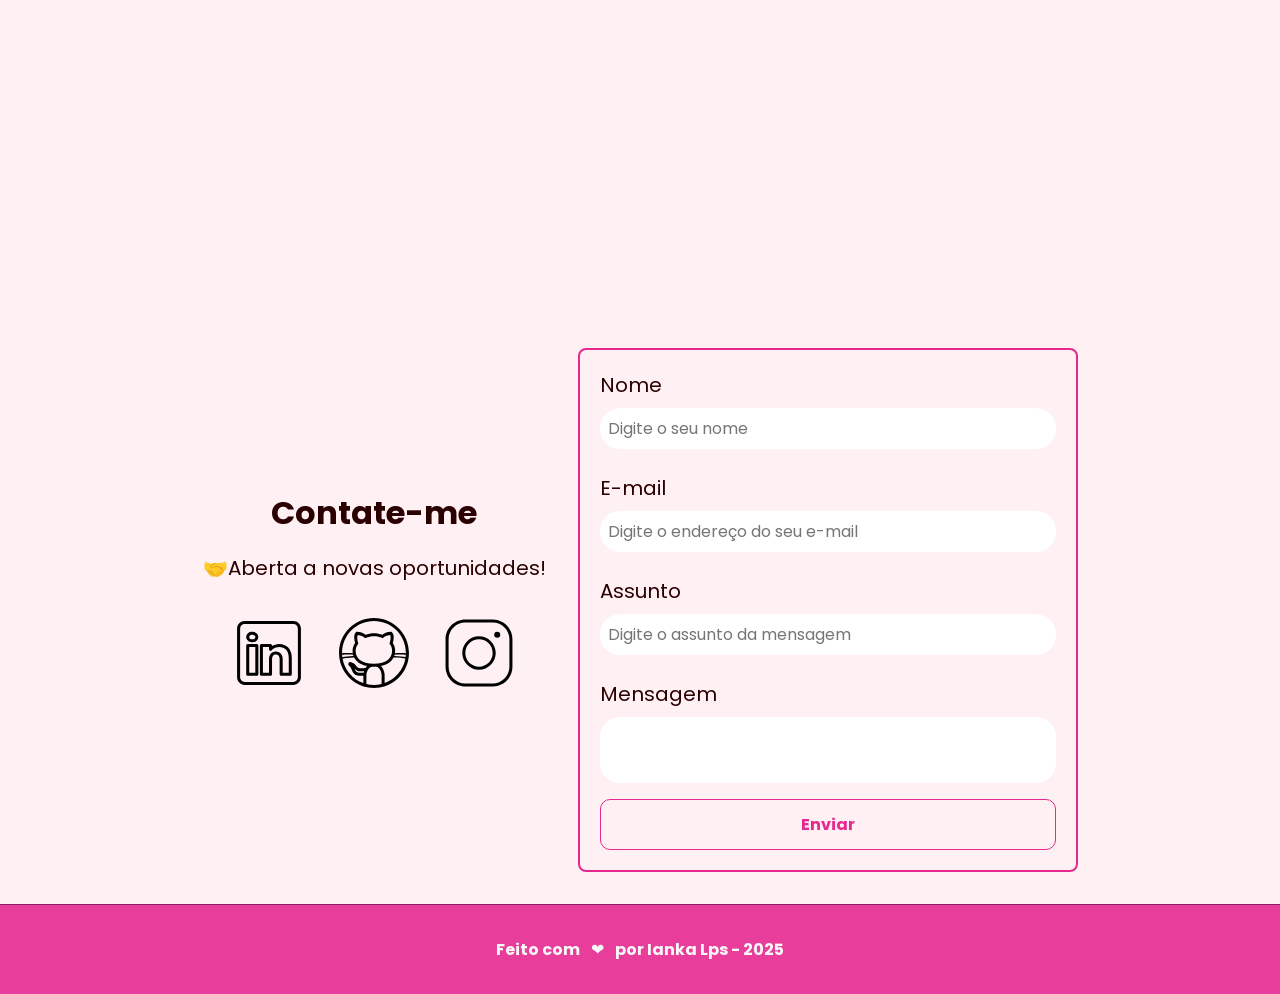
==== commit 0f66da8e: "Merge 4a849eec4c411f0ad7f9bf2f9356346c7dee5647 into 7a19e85a795c00f865b7f8f3b711a5831213d1ea" ====
--- a/index.html
+++ b/index.html
@@ -131,7 +131,7 @@
                 </article>
 
             <!-- Seção - Formulário Contato-->
-            <form action="https://formsubmit.co/150d724d189f7269b59878efcbf6ae27" method="POST" id="formulario">
+            <form action="https://formsubmit.co/iankk_lps@outlook.com" method="POST" id="formulario">
 
                 <input type="hidden" name="_next" value="https://iankalps.github.io/portfolio/sucess.html">
                 <input type="hidden" name="_captcha" value="false">
